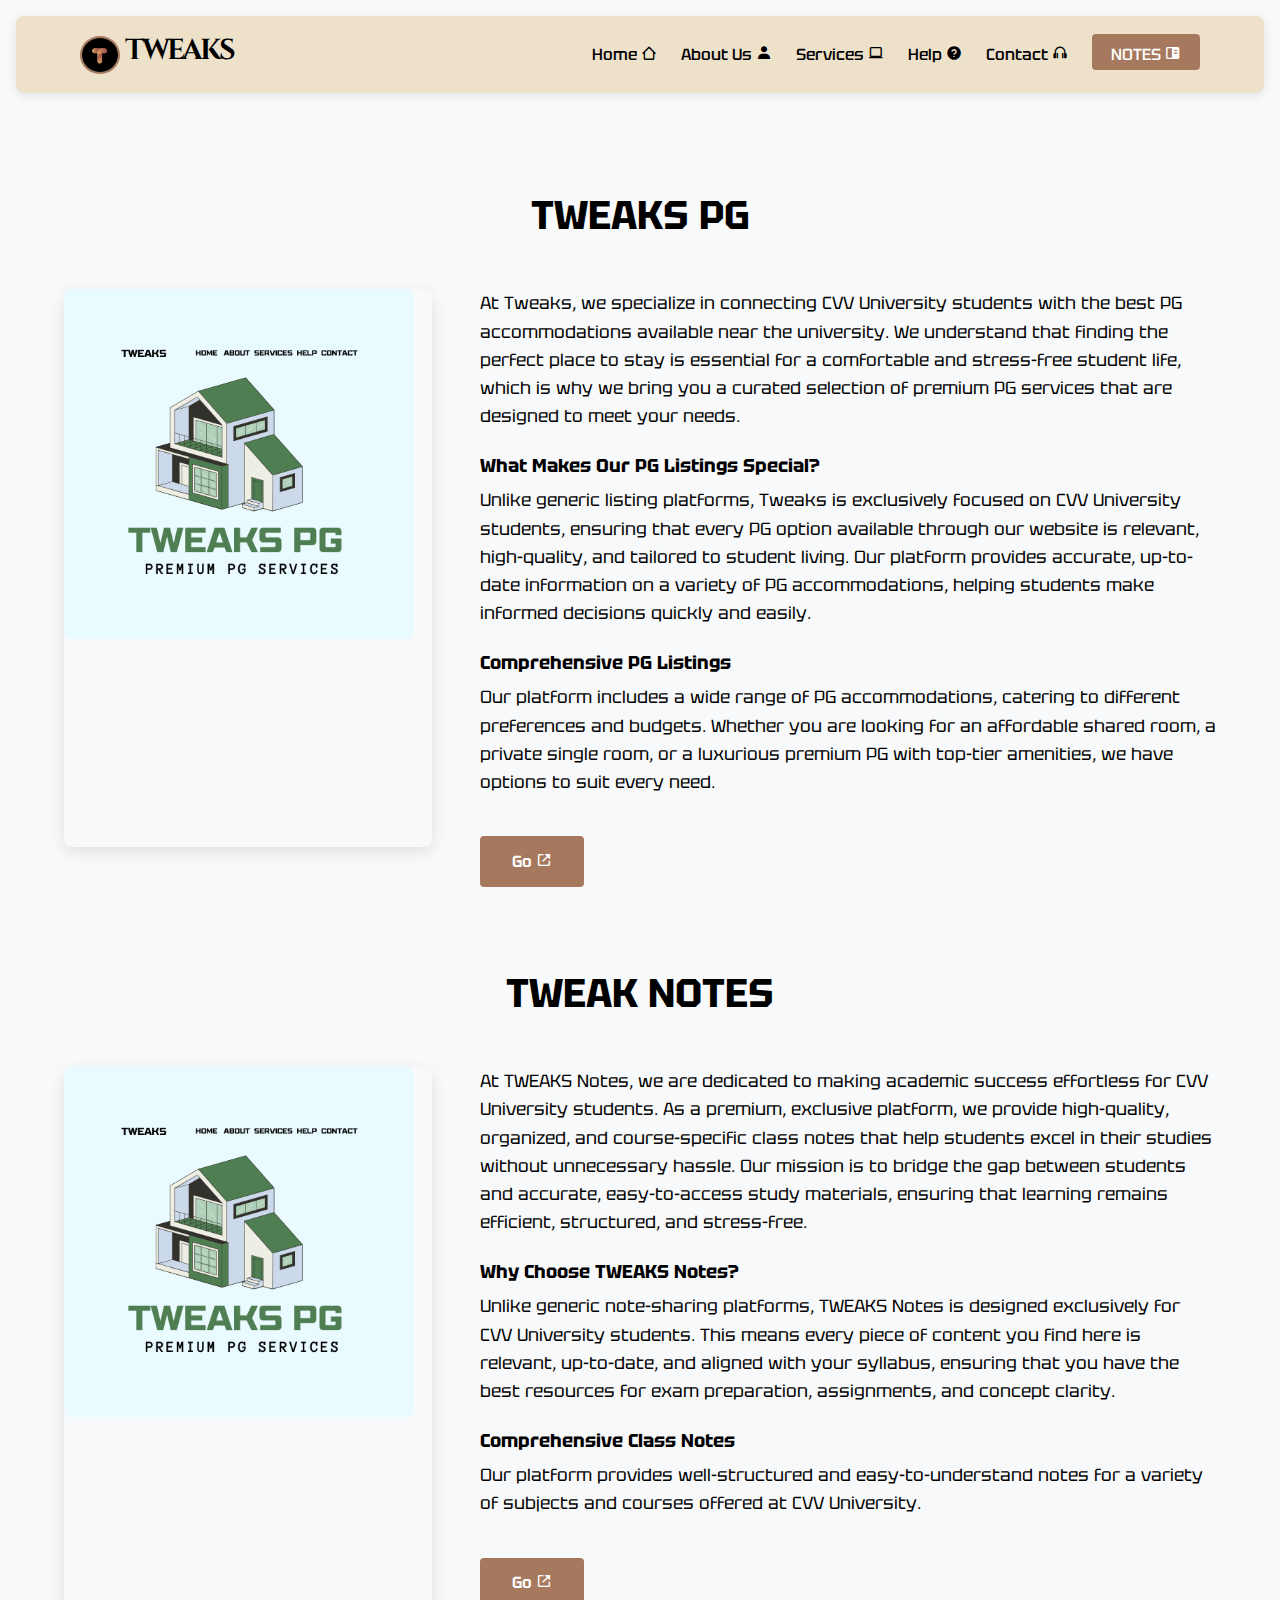
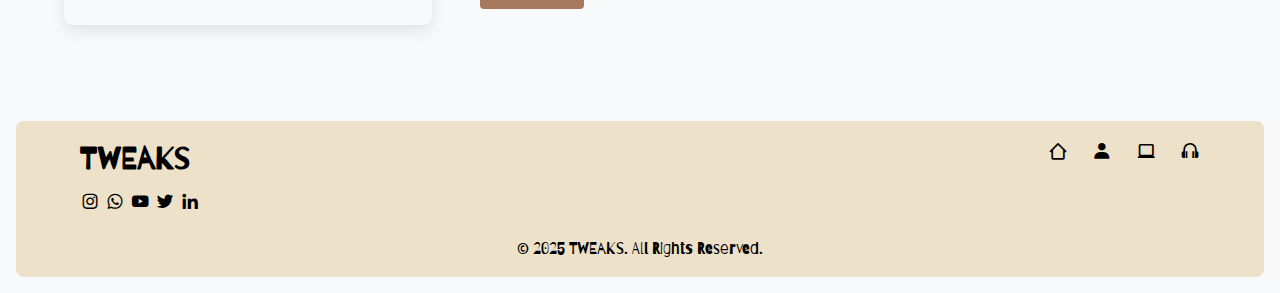
==== services.html @ aa844ae4 "second commit" ====
<!DOCTYPE html>
<html lang="en">
<head>
    <meta charset="UTF-8">
    <meta name="viewport" content="width=device-width, initial-scale=1.0">
    <title>Services - TWEAKS</title>
    <link rel="icon" type="image/png" href="tweaks.png"> 
    <link rel="stylesheet" href="style.css">
    <link href='https://unpkg.com/boxicons@2.1.4/css/boxicons.min.css' rel='stylesheet'>
    <script src="script.js" defer></script>
</head>
<body>
    <header>
        <div class="logo">
            <img src="tweaks_logo.jpeg" alt="Tweaks Logo">
            <h1>TWEAKS</h1>
        </div>
        <nav class="desktop-nav">
            <ul>
                <li><a href="index.html">Home <i class='bx bx-home-alt-2'></i> </a></li>
                <li><a href="about.html">About Us <i class='bx bxs-user'></i> </a></li>
                <li><a href="services.html">Services <i class='bx bx-laptop'></i> </a></li>
                <li><a href="#">Help <i class='bx bxs-help-circle' ></i> </a></li>
                <li><a href="contact.html">Contact <i class='bx bx-headphone'></i> </a></li>
                <li><a href="notes.html" class="tweak-notes-btn">NOTES <i class='bx bxs-book-content'></i> </a></li>
            </ul>
        </nav>
        <div class="hamburger">
            <i class='bx bx-menu'></i>
        </div>
    </header>

    <div class="mobile-nav">
        <ul>
            <li><a href="index.html">Home <i class='bx bx-home-alt-2'></i> </a></li>
            <li><a href="about.html">About Us <i class='bx bxs-user'></i> </a></li>
            <li><a href="services.html">Services <i class='bx bx-laptop'></i> </a></li>
            <li><a href="#">Help <i class='bx bxs-help-circle' ></i> </a></li>
            <li><a href="contact.html">Contact <i class='bx bx-headphone'></i> </a></li>
            <li><a href="notes.html" class="tweak-notes-btn">NOTES <i class='bx bxs-book-content'></i> </a></li>
        </ul>
    </div>

    <main>
        <section class="services-section">
            <div class="services-container">
                <div class="service-item pg-service">
                    <h1>TWEAKS PG</h1>
                    <div class="service-content">
                        <div class="service-image">
                            <img class="image-placeholder large" src="PG-SEALS.png" >
                        </div>
                        <div class="service-details">
                           <p>
                            At Tweaks, we specialize in connecting CVV University students with the best PG accommodations available near the university. We understand that finding the perfect place to stay is essential for a comfortable and stress-free student life, which is why we bring you a curated selection of premium PG services that are designed to meet your needs.                            
                           </p>
                           <h3>What Makes Our PG Listings Special?</h3>
                           <p>Unlike generic listing platforms, Tweaks is exclusively focused on CVV University students, ensuring that every PG option available through our website is relevant, high-quality, and tailored to student living. Our platform provides accurate, up-to-date information on a variety of PG accommodations, helping students make informed decisions quickly and easily.                        </p> 
                            <h3> Comprehensive PG Listings </h3>
                           <p>Our platform includes a wide range of PG accommodations, catering to different preferences and budgets. Whether you are looking for an affordable shared room, a private single room, or a luxurious premium PG with top-tier amenities, we have options to suit every need.                        </p>
                            <a href="index.html" target="_blank" class="service-link">Go <i class='bx bx-link-external'></i> </a>
                        </div>
                    </div>
                </div>
                
                <div class="service-item notes-service">
                    <h1>TWEAK NOTES</h1>
                    <div class="service-content">
                        <div class="service-image">
                            <img  class="image-placeholder large" src="PG-SEALS.png" alt="TWEAKS Notes">
                        </div>
                        <div class="service-details">
                           <p>
                            At TWEAKS Notes, we are dedicated to making academic success effortless for CVV University students. As a premium, exclusive platform, we provide high-quality, organized, and course-specific class notes that help students excel in their studies without unnecessary hassle. Our mission is to bridge the gap between students and accurate, easy-to-access study materials, ensuring that learning remains efficient, structured, and stress-free.
                           </p>
                           <h3>Why Choose TWEAKS Notes? </h3> 
                           <p>Unlike generic note-sharing platforms, TWEAKS Notes is designed exclusively for CVV University students. This means every piece of content you find here is relevant, up-to-date, and aligned with your syllabus, ensuring that you have the best resources for exam preparation, assignments, and concept clarity.                        </p>
                            <h3>Comprehensive Class Notes </h3>
                           <p>Our platform provides well-structured and easy-to-understand notes for a variety of subjects and courses offered at CVV University.                        </p>
                           <a href="notes.html" target="_blank" class="service-link">Go <i class='bx bx-link-external'></i> </a>
                        </div>
                    </div>
                </div>
            </div>
        </section>
    </main>

    <footer>
        <div class="footer-content">
            <div class="footer-logo">
                <h2>TWEAKS</h2>
                <div style="font-size: 20px;">
                    <a href="https://www.instagram.com/amalsonu_/?next=%2F"><i class='bx bxl-instagram'></i></a>
                    <a href="https://wa.me/918921746693"><i class='bx bxl-whatsapp'></i></a>
                    <a href="https://www.youtube.com/@TWEAKS-l9y2n"><i class='bx bxl-youtube'></i></a>
                    <a href="https://x.com/TWEAKS2025"><i class='bx bxl-twitter'></i></a>
                    <a href="https://www.linkedin.com/in/amal-sonu-09298a320/"><i class='bx bxl-linkedin'></i></a>
                </div>
            </div>
            <div class="footer-links" style="font-size: 20px;">
                <a href="index.html"><i class='bx bx-home-alt-2'></i> </a>
                <a href="about.html"><i class='bx bxs-user'></i> </a>
                <a href="services.html"><i class='bx bx-laptop'></i> </a>
                <a href="contact.html"><i class='bx bx-headphone'></i> </a>
            </div>
        </div>
        <div class="copyright">
            <p>&copy; 2025 TWEAKS. All Rights Reserved.</p>
        </div>
    </footer>

    <script>
        document.querySelector('.hamburger').addEventListener('click', function() {
            document.querySelector('.mobile-nav').classList.toggle('active');
            this.classList.toggle('active');
        });
    </script>
</body>
</html>
---- style.css ----
@import url('https://fonts.googleapis.com/css2?family=Barriecito&family=Bungee&family=Cinzel:wght@400..900&family=Dancing+Script:wght@400..700&family=Merriweather:ital,opsz,wght@0,18..144,300..900;1,18..144,300..900&family=Playfair:ital,opsz,wght@0,5..1200,300..900;1,5..1200,300..900&family=Rock+Salt&family=Tektur:wght@400..900&display=swap');
@import url('https://fonts.googleapis.com/css2?family=Black+Ops+One&family=Shrikhand&display=swap');


/* Global Styles */
:root {
    --primary-color: #f8f9fa;
    --secondary-color: #ededed;
    --accent-color: #A6785D;
    --text-color: black;
    --light-gray: black;
    --dark-gray: #eee1ca;
    --hover-gray: #eee1ca;
    --transition: all 0.3s ease;
}

* {
    margin: 0;
    padding: 0;
    box-sizing: border-box;
}

body {
    font-family:Tektur;
    line-height: 1.6;
    background-color: var(--primary-color);
    overflow-x: hidden;
    color: black;
}

a {
    text-decoration: none;
    color: var(--text-color);
    transition: var(--transition);
}

a:hover {
    color: var(--accent-color);
}

h1, h2, h3, h4, h5, h6 {
    line-height: 1.3;
    margin-bottom: 0.5rem;
}

ul {
    list-style: none;
}

button, .cta-btn, .submit-btn {
    cursor: pointer;
    border: none;
    background-color: var(--accent-color);
    color: white;
    padding: 0.8rem 1.5rem;
    border-radius: 4px;
    font-weight: 600;
    transition: var(--transition);
    display: inline-block;
    justify-items: center;
}

button:hover, .cta-btn:hover, .submit-btn:hover {
    background-color: black;
    transform: translateY(-2px);
    box-shadow: 0 4px 10px rgba(0, 0, 0, 0.2);
}

.container {
    width: 90%;
    max-width: 1200px;
    margin: 0 auto;
    padding: 0 15px;
}

/* Header Styles */
header {
    background-color: var(--dark-gray);
    padding: 1rem 5%;
    display: flex;
    justify-content: space-between;
    align-items: center;
    top: 0;
    z-index: 1000;
    box-shadow: 0 2px 10px rgba(0, 0, 0, 0.1);
    margin: 1rem ;
    border-radius: 8px;
}

.logo {
    display: flex;
    align-items: center;
}

.logo img {
    width: 40px; /* Adjust based on your preference */
    height: auto;
    margin-right: 5px; /* Spacing between logo and text */
    vertical-align: middle;
    border-radius: 50%; /* Makes the image circular */
    object-fit: cover; /* Ensures the image fills the circular frame */
    border: 2px solid #A6785D; /* Optional: Add a border matching your theme */
    padding-top: 0%;
}

.logo h1 {
    font-size: 1.8rem;
    font-weight: 700;
    color: var(--text-color);
    font-family: Cinzel;
    letter-spacing: -3px;  
    display: flex; 
    align-items: right;
}

.desktop-nav ul {
    display: flex;
    align-items: center;
    font-family: Tektur;
}

.desktop-nav ul li {
    margin-left: 1.5rem;
}

.desktop-nav ul li a {
    font-weight: 500;
    position: relative;
    padding-bottom: 5px;
}

.desktop-nav ul li a::after {
    content: '';
    position: absolute;
    bottom: 0;
    left: 0;
    width: 0;
    height: 2px;
    background-color: var(--accent-color);
    transition: var(--transition);
}

.desktop-nav ul li a:hover::after {
    width: 100%;
}

.tweak-notes-btn {
    background-color: var(--accent-color);
    padding: 0.6rem 1.2rem;
    border-radius: 4px;
    font-weight: 600;
    color: white !important;
}

.tweak-notes-btn:hover {
    background-color: black;
    transform: translateY(-2px);
    box-shadow: 0 4px 10px rgba(0, 0, 0, 0.2);
}

.hamburger {
    display: none;
    font-size: 1.5rem;
    cursor: pointer;
    border-radius: 8px;
}

.mobile-nav {
    position: fixed;
    top: 60px;
    right: -100%;
    width: 70%;
    max-width: 300px;
    height: calc(100vh - 60px);
    background-color: var(--dark-gray);
    transition: var(--transition);
    z-index: 999;
    box-shadow: -5px 0 10px rgba(0, 0, 0, 0.1);
    display: none;
    font-family: Tektur;
}

.mobile-nav.active {
    right: 0;
}

.mobile-nav ul {
    padding: 2rem;
}

.mobile-nav ul li {
    margin-bottom: 1.5rem;
}

.mobile-nav ul li a {
    font-size: 1.1rem;
    font-weight: 500;
    display: block;
    padding: 0.5rem 0;
}

/* Hero Section */
.hero {
    background: #eee1ca;
    height: 35vh;
    display: flex;
    align-items: center;
    justify-content: center;
    text-align: center;
    position: relative;
    margin: 20px;
    border-radius: 8px;
}

.hero-content {
    max-width: 800px;
    padding: 1rem;
    font-family: Tektur;    
}

.typewriter {
    font-size: 2rem;
    border-right: 2px solid white;
    white-space: nowrap;
    overflow: hidden;
    width: fit-content;
    text-align: center;
}

.hero-content h1 {
    font-size: 3rem;
}

.hero-content p {
    font-size: 1.2rem;
    text-shadow: 1px 1px 2px rgba(0, 0, 0, 0.5);
}

/* PG Listings Section */
.pg-listings {
    padding: 2rem 2%;
    background-color: var(--primary-color);
    font-family: Tektur;
}

.pg-listings h2 {
    text-align: center;
    font-size: 2.2rem;
    margin-bottom: 3rem;
}

.pg-container {
    display: grid;
    grid-template-columns: repeat(auto-fit, minmax(300px, 1fr));
    gap: 2rem;
    max-width: 1200px;
    margin: 0 auto;
    font-family: Tektur;
}

.pg-card {
    background-color: var(--secondary-color);
    border-radius: 8px;
    overflow: hidden;
    box-shadow: 0 5px 15px rgba(0, 0, 0, 0.1);
    transition: var(--transition);
    cursor: pointer;
    border: solid 2.5px var(--hover-gray);
}

.pg-card:hover {
    transform: translateY(-10px);
    box-shadow: 0 10px 20px rgba(0, 0, 0, 0.2);
}


.pg-card h2 {
    font-size: 1.5rem;
    padding: 0.5rem;
    text-align: center;
    margin-bottom: 0;
}

.pg-card h3 {
    font-size: 1rem;
    font-weight: 400;
    padding: 0 1rem;
    color: var(--light-gray);
    text-align: center;
}

.pg-card .price {
    font-weight: 600;
    color: var(--accent-color);
}

.pg-card .view-details {
    display: block;
    width: 80%;
    margin: 1rem auto;
    padding: 0.4rem;
    text-align: center;
    margin-bottom: 1.5rem;
}

/* Features Section */
.features {
    padding: 5rem 5%;
    background-color: var(--secondary-color);
}

.features h2 {
    text-align: center;
    font-size: 2.2rem;
    margin-bottom: 3rem;
    font-family: Merriweather;
}

.features-container {
    display: grid;
    grid-template-columns: repeat(auto-fit, minmax(250px, 1fr));
    gap: 2rem;
    max-width: 1200px;
    margin: 0 auto;
}

.feature {
    text-align: center;
    padding: 2rem;
    background-color: var(--primary-color);
    border-radius: 8px;
    transition: var(--transition);
    font-family: Tektur;
}

.feature:hover {
    transform: translateY(-5px);
    box-shadow: 0 10px 20px rgba(0, 0, 0, 0.15);
}

.feature i {
    font-size: 3rem;
    margin-bottom: 1rem;
    color: var(--accent-color);
}

.feature h3 {
    font-size: 1.3rem;
    margin-bottom: 1rem;
}

.feature p {
    color: var(--light-gray);
}

/* PG Details Page */
.pg-details {
    padding: 2rem 5%;
    background-color: var(--primary-color);
}

.pg-detail-section {
    display: grid;
    grid-template-columns: 1fr 1fr;
    max-width: 1200px;
    margin: 0 auto;
}

.pg-detail-main-image {
    border-radius: 8px;
    overflow: hidden;
    box-shadow: 0 5px 15px rgba(0, 0, 0, 0.1);
    padding-left: 5px;
}

.pg-detail-info h1 {
    font-size: 2.5rem;
}

.pg-detail-info h3 {
    font-size: 1.2rem;
    margin-bottom: 1rem;
    display: flex;
    align-items: center;
}

.pg-detail-info h3 i {
    margin-right: 0.5rem;
    color: var(--accent-color);
}

.pg-detail-info .location {
    color: var(--light-gray);
}

.pg-detail-info .price {
    color: var(--accent-color);
    font-weight: 600;
    font-size: 1.3rem;
    margin-bottom: 2rem;
}

.pg-features, .pg-description, .pg-rooms {
    margin-bottom: 2rem;
}

.pg-features h2, .pg-description h2, .pg-rooms h2 {
    font-size: 1.5rem;
    margin-bottom: 1rem;
    padding-bottom: 0.5rem;
    border-bottom: 1px solid var(--hover-gray);
}

.pg-features ul li {
    margin-bottom: 0.5rem;
    display: flex;
    align-items: center;
}

.pg-features ul li i {
    color: var(--accent-color);
    margin-right: 0.5rem;
}

.pg-description p {
    margin-bottom: 1rem;
    color: var(--light-gray);
}

.room-options {
    display: grid;
    grid-template-columns: repeat(auto-fit, minmax(200px, 1fr));
    gap: 1rem;
}

.room-option {
    background-color: var(--secondary-color);
    padding: 1.5rem;
    border-radius: 8px;
    text-align: center;
}

.room-option h3 {
    font-size: 1.2rem;
    margin-bottom: 0.5rem;
}

.room-option p {
    font-weight: 600;
    color: var(--accent-color);
}

.drive-link {
    display: inline-block;
    margin-bottom: 2rem;
    color: var(--accent-color);
    font-weight: 500;
}

.drive-link:hover {
    text-decoration: underline;
}

.cta-buttons {
    display: flex;
    gap: 1rem;
}

.cta-btn.secondary {
    background-color: transparent;
    border: 2px solid var(--accent-color);
    color: var(--accent-color);
}

.cta-btn.secondary:hover {
    background-color: var(--accent-color);
    color: white;
}

/* About Page */
.about-section, .team-section {
    padding: 5rem 5%;
    font-family: Tektur;
}

.about-section {
    background-color: var(--primary-color);
}

.team-section {
    background-color: var(--secondary-color);
}

.about-container, .team-container {
    max-width: 1200px;
    margin: 0 auto;
}

.about-container h1, .team-container h1 {
    font-size: 2.5rem;
    text-align: center;
    margin-bottom: 3rem;
}

.about-content p {
    margin-bottom: 1.5rem;
    color: var(--light-gray);
    font-size: 1.1rem;
}

.team-members {
    display: grid;
    grid-template-columns: repeat(auto-fit, minmax(300px, 1fr));
    gap: 2rem;
}

.team-member {
    background-color: var(--primary-color);
    border-radius: 8px;
    overflow: hidden;
    box-shadow: 0 5px 15px rgba(0, 0, 0, 0.1);
    transition: var(--transition);
}

.team-member:hover {
    transform: translateY(-10px);
    box-shadow: 0 10px 20px rgba(0, 0, 0, 0.2);
}

.member-image {
    height: 250px;
}

.team-member h2 {
    font-size: 1.5rem;
    padding: 1rem 1rem 0.5rem;
    text-align: center;
}

.team-member h3 {
    font-size: 1rem;
    font-weight: 400;
    color: var(--light-gray);
    text-align: center;
    margin-bottom: 1rem;
}

.member-social {
    padding: 0 1rem 2rem;
    display: flex;
    flex-direction: column;
    gap: 0.5rem;
}

.member-social a {
    display: flex;
    align-items: center;
    color: var(--light-gray);
}

.member-social a i {
    margin-right: 0.5rem;
    color: var(--accent-color);
}

.member-social a:hover {
    color: var(--accent-color);
}

/* Services Page */
.services-section {
    padding: 5rem 5%;
    background-color: var(--primary-color);
    font-family: Tektur;
}

.services-container {
    max-width: 1200px;
    margin: 0 auto;
}

.service-item {
    margin-bottom: 5rem;
}

.service-item:last-child {
    margin-bottom: 0;
}

.service-item h1 {
    font-size: 2.5rem;
    text-align: center;
    margin-bottom: 3rem;
}

.service-content {
    display: grid;
    grid-template-columns: 1fr 2fr;
    gap: 3rem;
}

.service-image {
    border-radius: 8px;
    overflow: hidden;
    box-shadow: 0 5px 15px rgba(0, 0, 0, 0.1);
    justify-content: center; /* Horizontally centers */
    align-items: center; /* Vertically centers */
    height: 62vh; /* Adjust based on your needs */
}

.image-placeholder.large {
    max-width: 100%; /* Ensures it never overflows */
    height: auto; /* Maintains aspect ratio */
    width: 350px; /* Default size for laptops */
    border-radius: 8px;
    align-items: center;
}

.service-details p {
    margin-bottom: 1.5rem;
    color: var(--light-gray);
    font-size: 1.1rem;
}

.service-link {
    display: inline-block;
    margin-top: 1rem;
    padding: 0.8rem 2rem;
    background-color: var(--accent-color);
    color: white;
    border-radius: 4px;
    font-weight: 600;
    transition: var(--transition);
}

.service-link:hover {
    background-color: #4757b3;
    color: white;
    transform: translateY(-2px);
    box-shadow: 0 4px 10px rgba(0, 0, 0, 0.2);
}

/* Contact Page */
.contact-section {
    padding: 5rem 5%;
    background-color: var(--primary-color);
    font-family: Tuktur;
}

.contact-container {
    max-width: 1200px;
    margin: 0 auto;
    font-family: Tektur;
}

.contact-container h1 {
    font-size: 2.5rem;
    text-align: center;
    margin-bottom: 3rem;
}

.contact-content {
    display: grid;
    grid-template-columns: 1fr 1fr;
    gap: 3rem;
}

.contact-info h2, .contact-form h2 {
    font-size: 1.8rem;
    margin-bottom: 2rem;
}

.info-item {
    display: flex;
    margin-bottom: 2rem;
}

.info-item i {
    font-size: 2rem;
    color: var(--accent-color);
    margin-right: 1rem;
    margin-top: 0.2rem;
}

.info-item h3 {
    font-size: 1.3rem;
    margin-bottom: 0.5rem;
}

.info-item p {
    color: var(--light-gray);
    margin-bottom: 0.3rem;
}

.info-item a {
    color: var(--light-gray);
}

.info-item a:hover {
    color: var(--accent-color);
}

.social-links h3 {
    font-size: 1.3rem;
    margin-bottom: 1rem;
}

.social-icons-large {
    display: flex;
    gap: 1rem;
}

.social-icons-large a {
    font-size: 2rem;
    color: var(--light-gray);
    transition: var(--transition);
}

.social-icons-large a:hover {
    color: var(--accent-color);
    transform: scale(1.1);
}

.contact-form form {
    background-color: var(--hover-gray);
    padding: 2rem;
    border-radius: 8px;
}

.form-group {
    margin-bottom: 1.5rem;
}

.form-group label {
    display: block;
    margin-bottom: 0.5rem;
    font-weight: 500;
}

.form-group input, .form-group textarea {
    width: 100%;
    padding: 0.8rem;
    border: 1px solid var(--hover-gray);
    background-color: var(--primary-color);
    color: var(--text-color);
    border-radius: 4px;
    font-family: inherit;
}

.form-group input:focus, .form-group textarea:focus {
    outline: none;
    border-color: var(--accent-color);
}

.checkbox-container {
    display: flex;
    align-items: center;
    cursor: pointer;
    position: relative;
    padding-left: 35px;
}

.checkbox-container input {
    position: absolute;
    opacity: 0;
    cursor: pointer;
    height: 0;
    width: 0;
}

.checkmark {
    position: absolute;
    top: 0;
    left: 0;
    height: 20px;
    width: 20px;
    background-color: var(--primary-color);
    border: 1px solid var(--hover-gray);
    border-radius: 3px;
}

.checkbox-container:hover input ~ .checkmark {
    background-color: var(--hover-gray);
}

.checkbox-container input:checked ~ .checkmark {
    background-color: var(--accent-color);
    border-color: var(--accent-color);
}

.checkmark:after {
    content: "";
    position: absolute;
    display: none;
}

.checkbox-container input:checked ~ .checkmark:after {
    display: block;
}

.checkbox-container .checkmark:after {
    left: 7px;
    top: 3px;
    width: 5px;
    height: 10px;
    border: solid white;
    border-width: 0 2px 2px 0;
    transform: rotate(45deg);
}

.submit-btn {
    width: 100%;
    padding: 1rem;
    margin-top: 1rem;
    font-size: 1.1rem;
}

/* Footer */
footer {
    background-color: var(--dark-gray);
    padding: 1rem 5% 1rem;
    font-family: Barriecito;
    margin: 1rem ;
    border-radius: 8px;
}

.footer-content {
    display: flex;
    flex-wrap: wrap;
    justify-content: space-between;
    align-items: flex-start;
}

.footer-logo h2 {
    font-size: 2rem;
    margin-bottom: 0.5rem;
}

.footer-logo p {
    color: var(--light-gray);
}

.social-icons {
    display: flex;
    gap: 1rem;
    margin: rem 0;
}

.social-icons a {
    font-size: 1.5rem;
    color: var(--light-gray);
    transition: var(--transition);
}

.social-icons a:hover {
    color: var(--accent-color);
    transform: scale(1.1);
}

.footer-links {
    display: flex;
    flex-wrap: wrap;
    gap: 1.5rem;
}

.footer-links a {
    color: var(--light-gray);
}

.footer-links a:hover {
    color: var(--accent-color);
}

.copyright {
    text-align: center;
    padding-top: 1rem;
    border-top: 1px solid var(--hover-gray);
    color: var(--light-gray);
}

.dropdown {
    position: relative;
    display: inline-block;
    width: 100%;
    padding: 15px;
    box-sizing: border-box;
    font-family: Tektur;
}

.dropdown-btn {
    background-color: var(--accent-color);
    color: white;
    padding: 12px 20px;
    font-size: 16px;
    border: none;
    cursor: pointer;
    border-radius: 4px;
    width: 100%;
    text-align: left;
}

.dropdown-btn:hover {
    background-color: #333;
}

.dropdown-content {
    display: none;
    position: absolute;
    background-color:black;
    width: 100%;
    box-shadow: 0px 8px 16px 0px rgba(0,0,0,0.2);
    z-index: 1;
    border-radius: 4px;
    text-align: left;
}

.dropdown-content a {
    color: white;
    padding: 12px 20px;
    text-decoration: none;
    display: block;
    text-align: left;
}

.dropdown-content a:hover {
    background-color: #333;
    border-radius: 4px;
}

.show {
    display: block;
}

.container {
    padding: 20px;
    max-width: 1200px;
    margin: 0 auto;
}

/* POP UP FORM */
/* Popup Background */
.popup {
    display: none; /* Hidden by default */
    position: fixed;
    top: 0;
    left: 0;
    width: 100%;
    height: 100%;
    background: rgba(0, 0, 0, 0.5); /* Transparent effect */
    backdrop-filter: blur(5px); /* Adds blur effect */
    align-items: center;
    justify-content: center;
    color: black;
}

/* Popup Content */
.popup-content {
    background: rgba(255, 255, 255, 0.9); /* Light transparent form */
    padding: 20px;
    border-radius: 10px;
    width: 300px;
    text-align: center;
    position: relative;
    font-family: Tektur;
}

/* Close Button */
.close-btn {
    position: absolute;
    top: 10px;
    right: 20px;
    font-size: 24px;
    cursor: pointer;
}

/* Input & Select Styling */
input, select {
    width: 100%;
    padding: 8px;
    margin: 10px 0;
    border: 1px solid #ccc;
    border-radius: 5px;
    font-family: Tektur;
}

/* Submit Button */
.submit-btn {
    width: 100%;
    padding: 10px;
    background: var(--accent-color);
    color: white;
    border: none;
    border-radius: 5px;
    cursor: pointer;
}


@media screen and (max-width: 800px) {
    .nav-links {
        width: 100%;
        float: none;
        flex-direction: column;
        margin-top: 15px;
    }
    
    .logo {
        float: none;
        text-align: center;
    }
    
    .dropdown {
        width: 100%;
        margin-bottom: 10px;
        padding: 0;
    }
}

/* Full-screen modal */
.genderSelectionModal {
    position: fixed;
    top: 0;
    left: 0;
    width: 100%;
    height: 100%;
    background: rgba(166, 120, 93, 0.8); /* Transparent #A6785D */
    display: flex;
    justify-content: center;
    align-items: center;
    z-index: 9999;
}
.modal-content {
    background: white;
    padding: 20px;
    border-radius: 10px;
    text-align: center;
    width: 90%;
    max-width: 400px;
    box-shadow: 0px 4px 10px rgba(0, 0, 0, 0.2);
}
.modal-content h2 {
    margin-bottom: 20px;
    font-size: 20px;
    color: #191919;
}
.modal-content button {
    margin: 10px;
    padding: 12px 20px;
    border: none;
    cursor: pointer;
    font-size: 16px;
    width: 100%;
    max-width: 150px;
    border-radius: 5px;
    transition: 0.3s;
}
.male, .female {
    background: #A6785D;
    color: white;
}
.submit {
    background: #191919;
    color: white;
    display: none; /* Hidden initially */
    align-items: center;
    justify-content: center;
}
.modal-content button:hover {
    opacity: 0.8;
}

/* Responsive Design */
@media (max-width: 480px) {
    .modal-content {
        width: 80%;
        padding: 15px;
    }
    .modal-content h2 {
        font-size: 18px;
    }
    .modal-content button {
        font-size: 14px;
    }
}

/* Responsive Styles */
@media screen and (max-width: 1024px) {
    .pg-detail-container, .contact-content {
        grid-template-columns: 1fr;
    }
    
    .service-content {
        grid-template-columns: 1fr;
    }
    
    .service-image {
        margin-bottom: 2rem;
    }

    .pg-card {
        margin-left: 1rem;
        margin-right: 1rem;
    }
}

@media screen and (max-width: 768px) {
    .desktop-nav {
        display: none;
    }
    
    .hamburger {
        display: block;
    }
    
    .mobile-nav {
        display: block;
        text-align: center;
    }
    
    .hero-content h1 {
        font-size: 2.2rem;
    }
    
    .hero-content p {
        font-size: 1rem;
    }
    
    .pg-detail-container, .contact-content {
        gap: 2rem;
    }
    
    .cta-buttons {
        flex-direction: column;
    }
    
    .room-options {
        grid-template-columns: 1fr;
    }
    
    .footer-content {
        flex-direction: column;
        gap: 2rem;
    }
}

@media screen and (max-width: 576px) {
    .pg-listings, .features, .about-section, .team-section, .services-section, .contact-section {
        padding: 3rem 5%;
    }
    
    .pg-listings h2, .features h2, .about-container h1, .team-container h1, .service-item h1, .contact-container h1 {
        font-size: 1.8rem;
        margin-bottom: rem;
        margin-left: 1rem;
    }
    
    .pg-detail-info h1 {
        font-size: 1.8rem;
    }
}
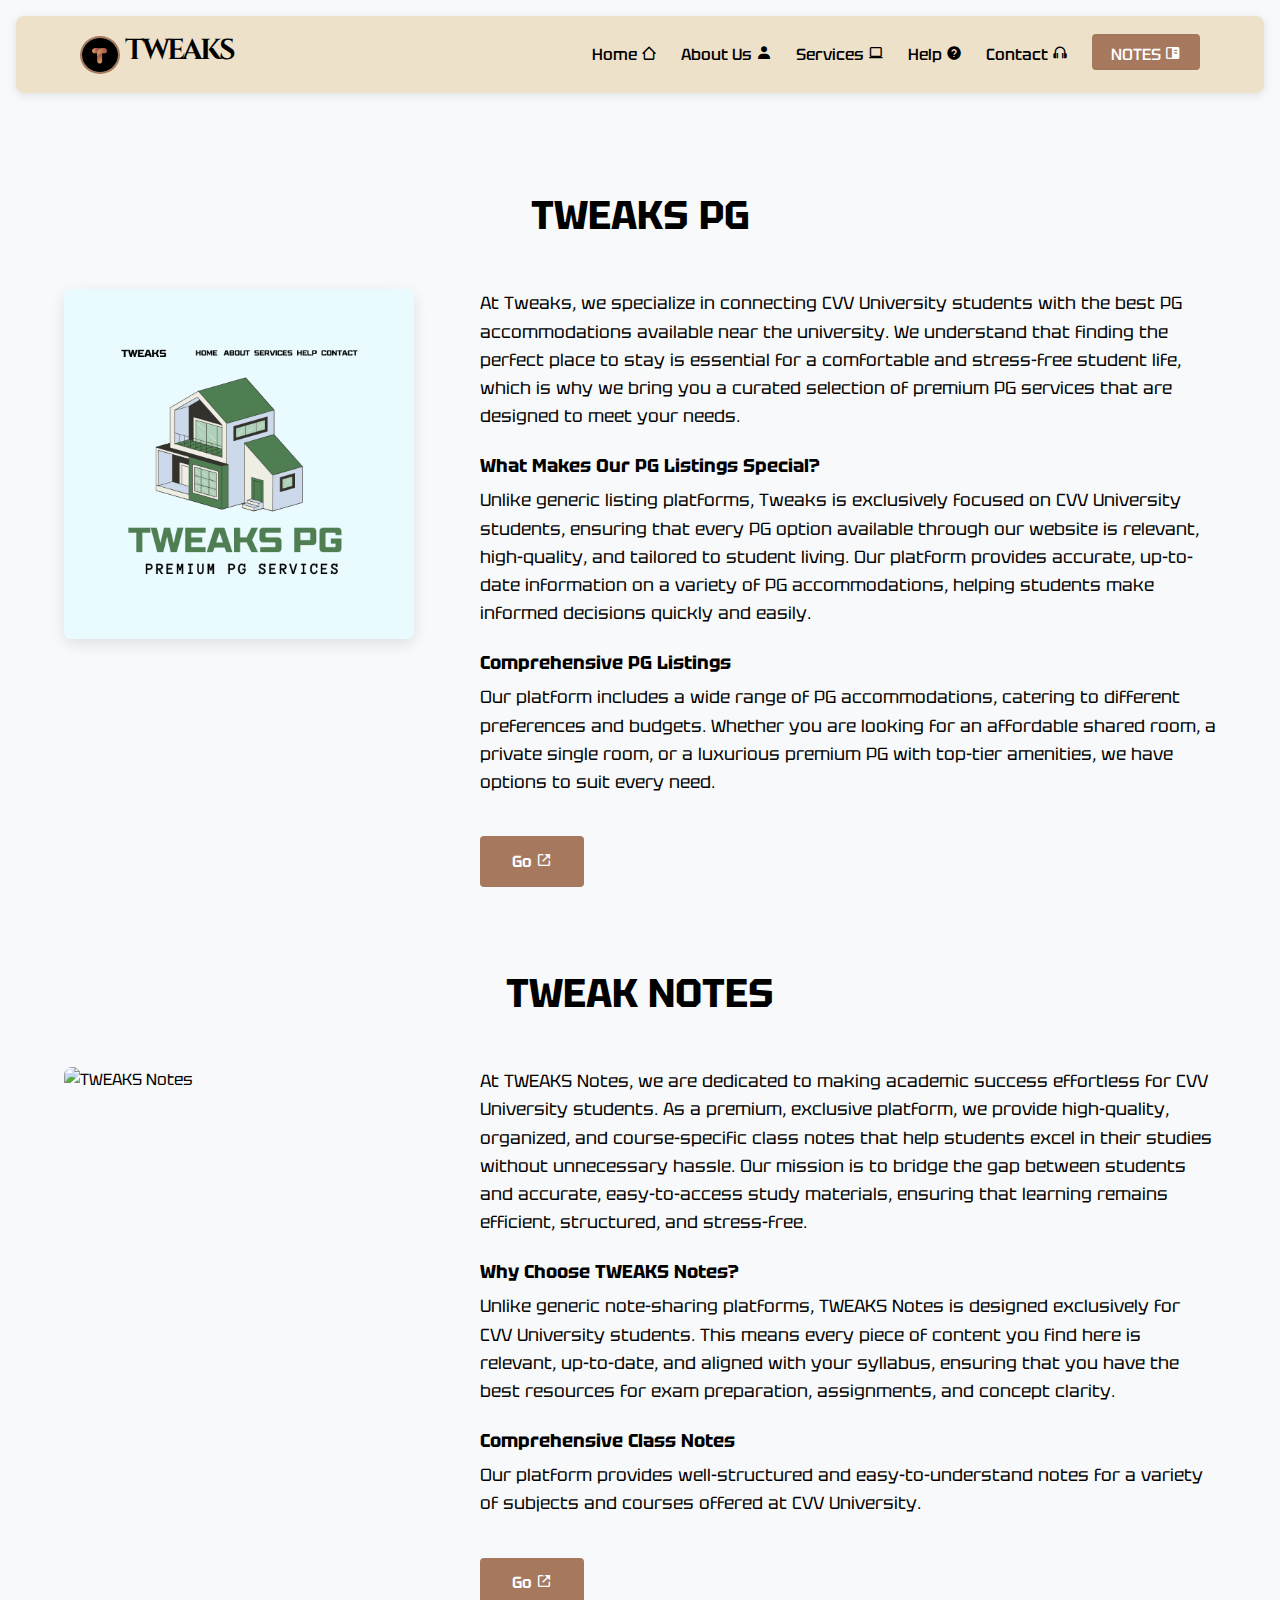
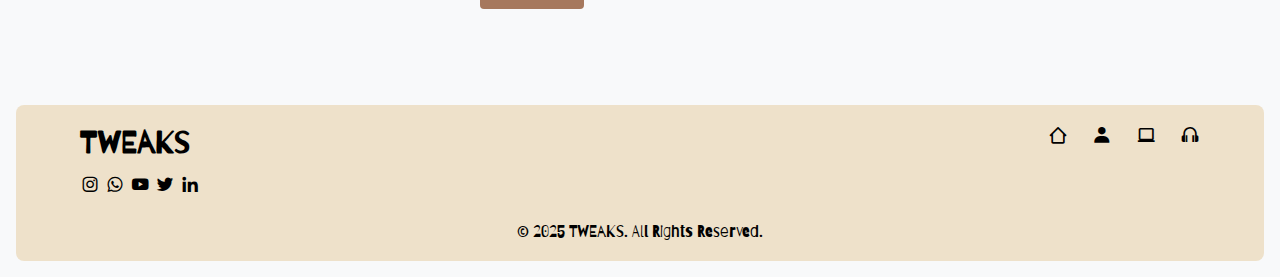
==== commit da198dcb: "Update services.html" ====
--- a/services.html
+++ b/services.html
@@ -47,8 +47,8 @@
                 <div class="service-item pg-service">
                     <h1>TWEAKS PG</h1>
                     <div class="service-content">
-                        <div class="service-image">
-                            <img class="image-placeholder large" src="PG-SEALS.png" >
+                        <div>
+                            <img class="image-placeholder large service-image" src="PG-SEALS.png" >
                         </div>
                         <div class="service-details">
                            <p>
@@ -66,8 +66,8 @@
                 <div class="service-item notes-service">
                     <h1>TWEAK NOTES</h1>
                     <div class="service-content">
-                        <div class="service-image">
-                            <img  class="image-placeholder large" src="PG-SEALS.png" alt="TWEAKS Notes">
+                        <div>
+                            <img  class="image-placeholder large services-image" src="NOTES-SEALS.png" alt="TWEAKS Notes">
                         </div>
                         <div class="service-details">
                            <p>
@@ -90,7 +90,7 @@
             <div class="footer-logo">
                 <h2>TWEAKS</h2>
                 <div style="font-size: 20px;">
-                    <a href="https://www.instagram.com/amalsonu_/?next=%2F"><i class='bx bxl-instagram'></i></a>
+                    <a href="https://www.instagram.com/tweaks2025?igsh=eHN4aWl2enR0cDh1"><i class='bx bxl-instagram'></i></a>
                     <a href="https://wa.me/918921746693"><i class='bx bxl-whatsapp'></i></a>
                     <a href="https://www.youtube.com/@TWEAKS-l9y2n"><i class='bx bxl-youtube'></i></a>
                     <a href="https://x.com/TWEAKS2025"><i class='bx bxl-twitter'></i></a>
@@ -116,4 +116,4 @@
         });
     </script>
 </body>
-</html>+</html>
